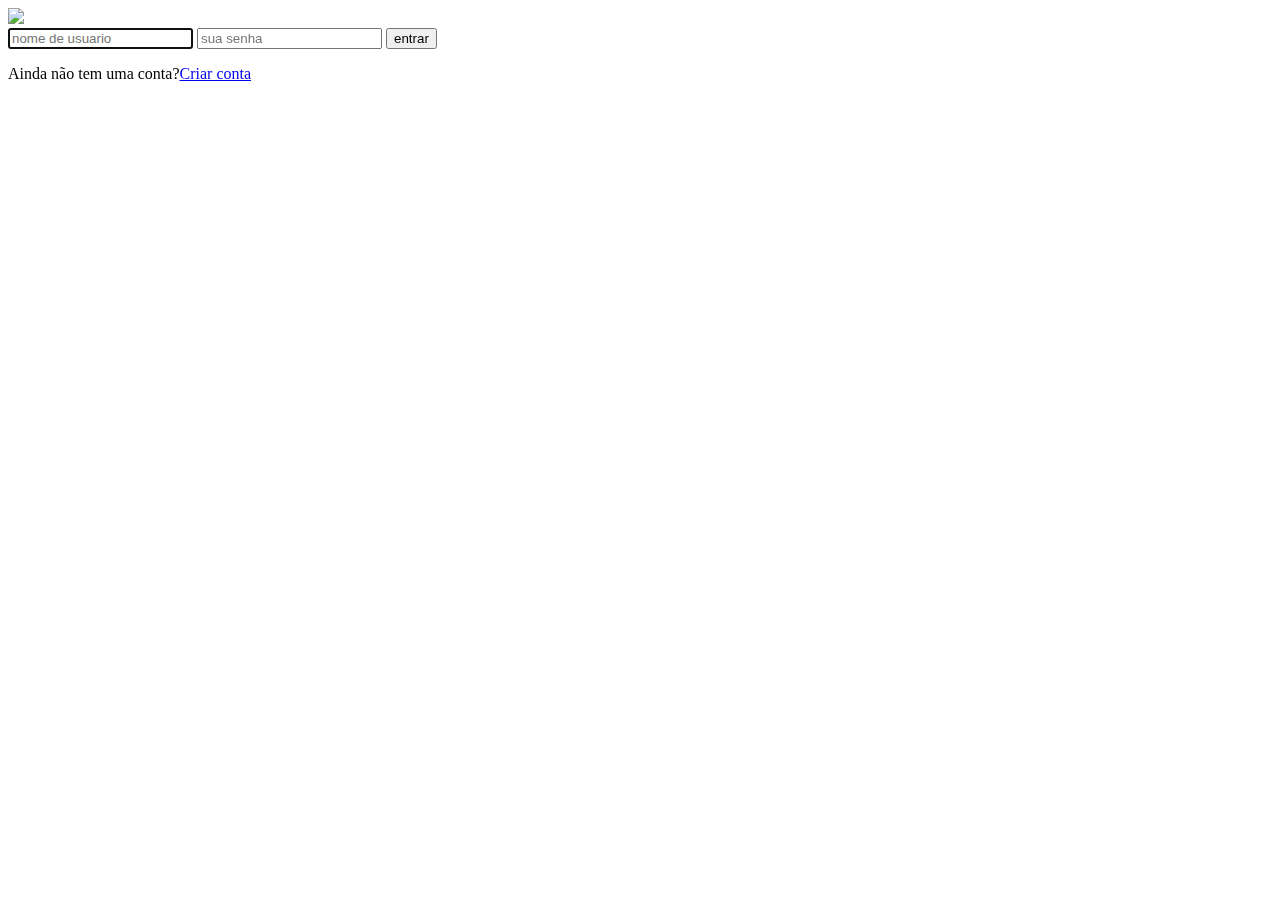
==== index.html @ 07ad4502 "commit inicial" ====
<!DOCTYPE html>
<head>

<meta charset="UTF-8">
<link rel="stylesheet" href="css/style.css">
<title>login</title>
</head>
<body>
    <section class="area-login">
        <div class="login">
            <div>
                <img src="logo/logo.png">
            </div>

            <form method="post">
                
                <input type="text" name="nome"     placeholder="nome de usuario" autofocus>
                <input type="password" name="senha"     placeholder="sua senha" autofocus>
                <input type="submit" value="entrar"form>


            <p>Ainda não tem uma conta?<a href="conta/conta.html">Criar conta </a></p> 

            </div>

            </section>

    </section>   
</body>


</html>
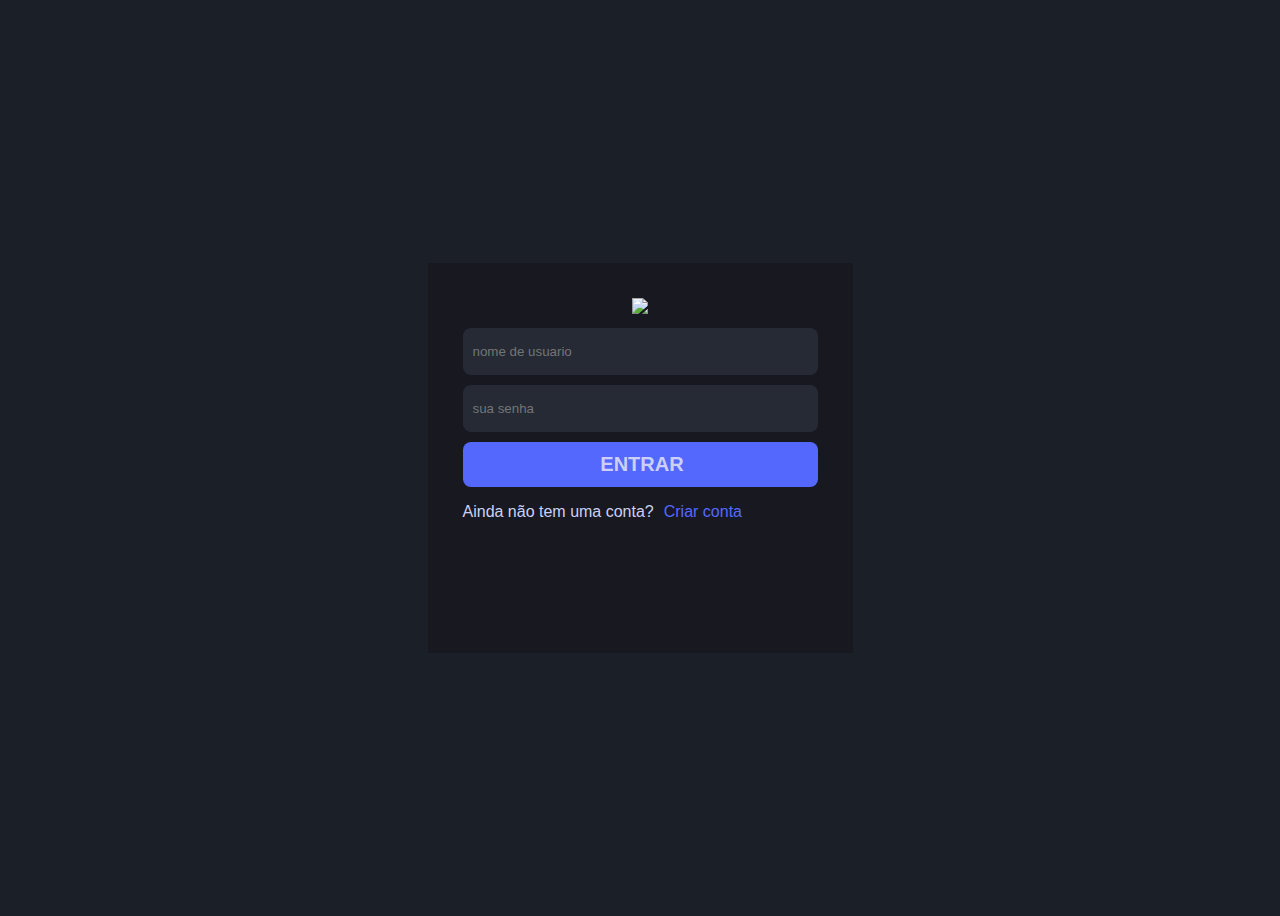
==== commit 40618a20: "Update index.html" ====
--- a/index.html
+++ b/index.html
@@ -2,7 +2,7 @@
 <head>
 
 <meta charset="UTF-8">
-<link rel="stylesheet" href="css/style.css">
+<link rel="stylesheet" href="style.css">
 <title>login</title>
 </head>
 <body>
@@ -29,4 +29,4 @@
 </body>
 
 
-</html>+</html>
--- a/style.css
+++ b/style.css
@@ -0,0 +1,104 @@
+body{
+
+background-color: #1B1F27;
+
+font-family: Arial, Helvetica, sans-serif;
+overflow: hidden;
+
+
+}
+
+.area-login{
+display: flex;
+justify-content:center ;
+align-items: center;
+height: 100vh;
+justify-content: center;
+align-items: center;
+
+
+}
+
+.login{
+    display: flex;
+  flex-direction: column;
+  align-items: center;
+    background-color: #181920;
+    width: 355px;
+    height: 320px;
+    padding: 35px;
+
+}
+
+.login form{
+ display: flex;
+ width: 100%;
+ flex-direction:column ;
+
+}
+
+
+.login input{
+
+margin-top: 10px;
+background-color: #252A34;
+padding-left: 10px;
+color:#CBD0F7;
+border: none;
+height: 45px;
+outline: none;
+border-radius: 8px;
+
+
+}
+.login img{
+
+width: 65px;
+height:auto;
+
+
+}
+
+.login img{
+
+width: 145px;
+height: auto;
+
+
+}
+.input::placeholder{
+
+color: #CBD0F7;
+font-size: 14px;
+
+}
+
+form [type="submit"]{
+
+ display: block;
+ background-color: #5568FE;
+ font-size: 20px;
+ text-transform: uppercase;
+ font-weight: bold;
+
+
+
+}
+
+p{
+
+color: #CBD0F7;
+
+
+
+}
+
+a{
+color: #5568FE;
+text-decoration: none;
+margin-left: 10px;
+
+
+}
+
+
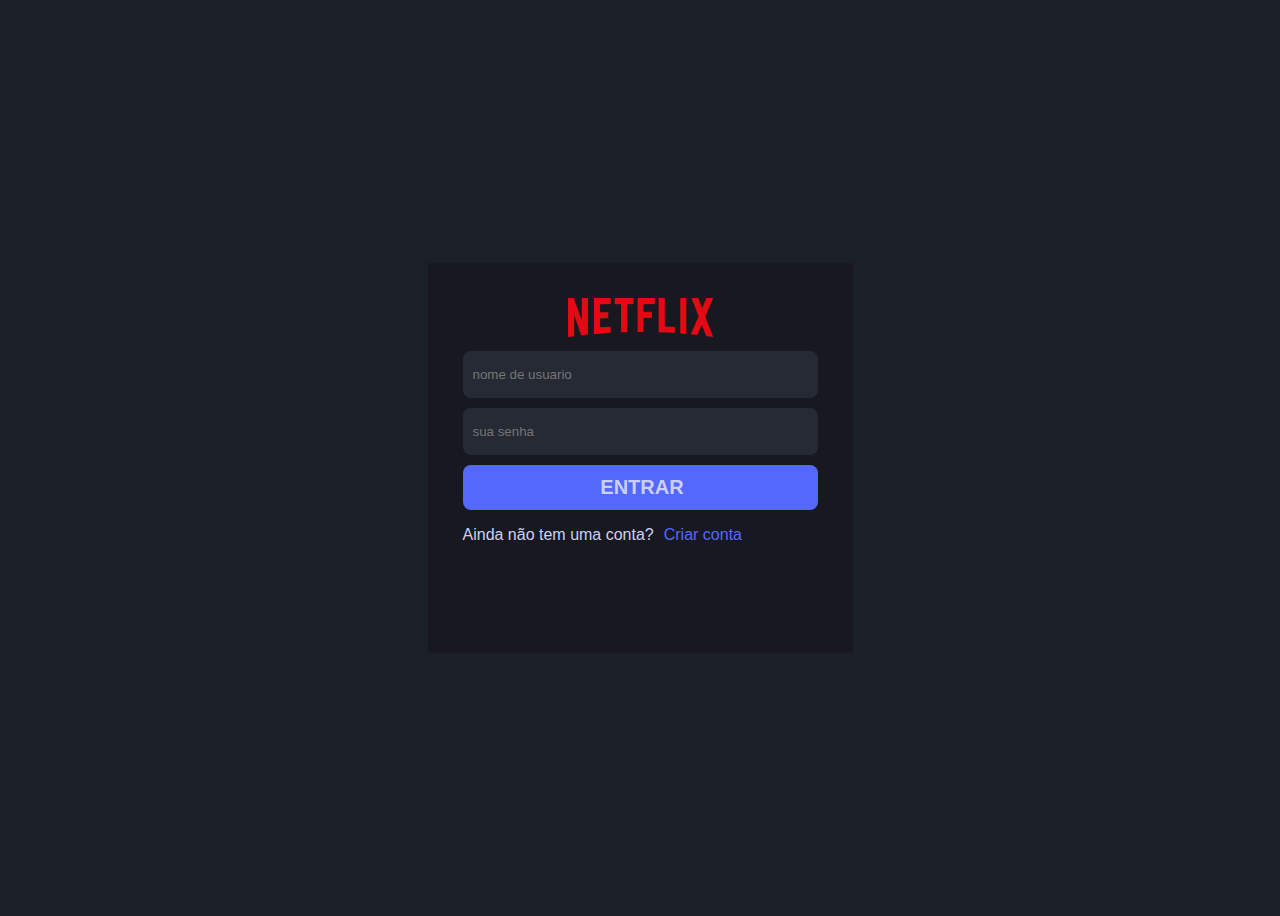
==== commit 54083493: "Update index.html" ====
--- a/index.html
+++ b/index.html
@@ -9,7 +9,7 @@
     <section class="area-login">
         <div class="login">
             <div>
-                <img src="logo/logo.png">
+                <img src="logo.png">
             </div>
 
             <form method="post">
